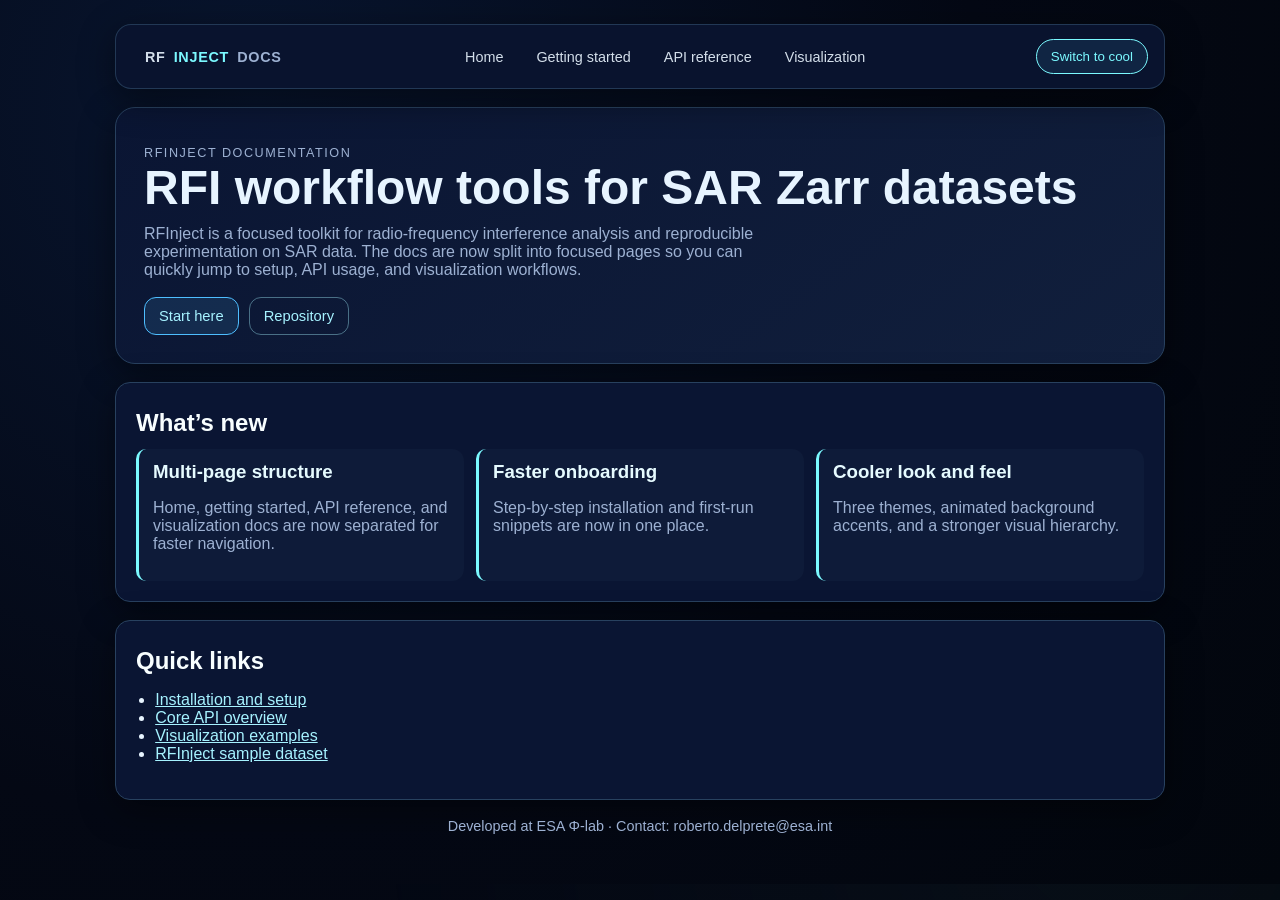
==== docs/index.html @ 1dd4d15b "Refactor code structure for improved readability and maintainability" ====
<!doctype html>
<html lang="en" data-theme="dark">
  <head>
    <meta charset="UTF-8" />
    <meta name="viewport" content="width=device-width, initial-scale=1.0" />
    <title>RFInject Docs · Home</title>
    <link rel="stylesheet" href="./styles.css" />
  </head>
  <body>
    <div class="docs-shell">
      <header class="topbar">
        <a class="brand" href="./index.html" aria-label="RFInject documentation home">
          <span>RF</span>
          <strong>Inject</strong>
          <span class="muted">docs</span>
        </a>
        <nav aria-label="Primary navigation">
          <a href="./index.html">Home</a>
          <a href="./getting-started.html">Getting started</a>
          <a href="./api-reference.html">API reference</a>
          <a href="./visualization.html">Visualization</a>
        </nav>
        <button id="theme-toggle" class="theme-toggle" type="button" aria-label="Cycle color theme">
          Switch to cool
        </button>
      </header>

      <main>
        <section class="hero">
          <p class="eyebrow">RFInject Documentation</p>
          <h1>RFI workflow tools for SAR Zarr datasets</h1>
          <p>
            RFInject is a focused toolkit for radio-frequency interference analysis and reproducible experimentation on SAR data.
            The docs are now split into focused pages so you can quickly jump to setup, API usage, and visualization workflows.
          </p>
          <div class="actions">
            <a class="btn" href="./getting-started.html">Start here</a>
            <a class="btn secondary" href="https://github.com/sirbastiano/rfinject-utils">Repository</a>
          </div>
        </section>

        <section class="card">
          <h2 class="section-title">What’s new</h2>
          <div class="grid">
            <article class="api-item">
              <h3>Multi-page structure</h3>
              <p class="muted">Home, getting started, API reference, and visualization docs are now separated for faster navigation.</p>
            </article>
            <article class="api-item">
              <h3>Faster onboarding</h3>
              <p class="muted">Step-by-step installation and first-run snippets are now in one place.</p>
            </article>
            <article class="api-item">
              <h3>Cooler look and feel</h3>
              <p class="muted">Three themes, animated background accents, and a stronger visual hierarchy.</p>
            </article>
          </div>
        </section>

        <section class="card">
          <h2 class="section-title">Quick links</h2>
          <ul>
            <li><a href="./getting-started.html#install">Installation and setup</a></li>
            <li><a href="./api-reference.html#core-api">Core API overview</a></li>
            <li><a href="./visualization.html#visualization-examples">Visualization examples</a></li>
            <li><a href="https://huggingface.co/datasets/RFInject/v1">RFInject sample dataset</a></li>
          </ul>
        </section>
      </main>

      <footer>Developed at ESA Φ-lab · Contact: roberto.delprete@esa.int</footer>
    </div>

    <script src="./main.js" defer></script>
  </body>
</html>
---- docs/styles.css ----
:root {
  --text: #e7f4ff;
  --muted: #9db1d2;
  --surface: #0a1533;
  --surface-soft: #111f3c;
  --surface-border: #28415f;
  --bg-from: #041025;
  --bg-mid: #08152f;
  --bg-to: #040814;
  --accent: #4ebeff;
  --accent-bright: #7bf9ff;
  --accent-soft: #a6f2ff;
  --accent-warm: #86e2ff;
  --shadow: 0 10px 36px rgba(0, 0, 0, 0.45);
}

:root[data-theme="cool"] {
  --text: #eafcff;
  --muted: #9deeff;
  --surface: #092139;
  --surface-soft: #0e2f46;
  --surface-border: #1d708f;
  --bg-from: #031021;
  --bg-mid: #04314e;
  --bg-to: #0b5f8a;
  --accent: #6ff7ff;
  --accent-bright: #8ef8ff;
  --accent-soft: #adfdff;
  --accent-warm: #85fff3;
}

:root[data-theme="aurora"] {
  --text: #f4fff0;
  --muted: #ccf7d2;
  --surface: #0d2f1e;
  --surface-soft: #14442b;
  --surface-border: #2a6a44;
  --bg-from: #08170f;
  --bg-mid: #1a3a24;
  --bg-to: #0f6a45;
  --accent: #4aff9f;
  --accent-bright: #99ffd1;
  --accent-soft: #b9ffe4;
  --accent-warm: #8de98a;
}

*,
*::before,
*::after { box-sizing: border-box; }

@import url("https://fonts.googleapis.com/css2?family=Manrope:wght@400;600;800&family=JetBrains+Mono:wght@400;600&display=swap");

html, body {
  margin: 0;
  min-height: 100%;
  font-family: "Manrope", "Segoe UI", "Helvetica Neue", Arial, sans-serif;
  color: var(--text);
  background: radial-gradient(circle at 20% 12%, var(--bg-mid), var(--bg-to) 56%, #02060d 100%);
}

body {
  padding: 24px 16px 40px;
  position: relative;
  overflow-x: hidden;
}

body::before {
  content: "";
  position: fixed;
  inset: -8% -12%;
  background:
    radial-gradient(circle at 10% 10%, color-mix(in srgb, var(--accent) 30%, transparent), transparent 50%),
    radial-gradient(circle at 85% 20%, color-mix(in srgb, var(--accent-warm) 24%, transparent), transparent 47%),
    radial-gradient(circle at 80% 85%, color-mix(in srgb, var(--accent-soft) 25%, transparent), transparent 52%);
  opacity: 0.15;
  pointer-events: none;
  filter: blur(10px);
  animation: drift 24s linear infinite alternate;
  z-index: -2;
}

body::after {
  content: "";
  position: fixed;
  inset: 0;
  background:
    repeating-linear-gradient(
      145deg,
      rgba(255, 255, 255, 0.012) 0 1px,
      transparent 1px 120px
    );
  mix-blend-mode: soft-light;
  pointer-events: none;
  opacity: 0.2;
  z-index: -1;
}

.docs-shell {
  width: min(1050px, 100%);
  margin: 0 auto;
  display: grid;
  gap: 18px;
}

.topbar {
  border: 1px solid color-mix(in srgb, var(--surface-border) 82%, transparent);
  border-radius: 16px;
  background: color-mix(in srgb, var(--surface) 90%, black 10%);
  box-shadow: var(--shadow);
  padding: 14px 16px;
  display: flex;
  align-items: center;
  justify-content: space-between;
  gap: 14px;
  backdrop-filter: blur(8px);
  position: sticky;
  top: 10px;
  z-index: 8;
}

.brand {
  color: inherit;
  text-decoration: none;
  display: flex;
  gap: 8px;
  align-items: baseline;
  letter-spacing: 0.05em;
  text-transform: uppercase;
  font-weight: 800;
}

.brand strong {
  color: var(--accent-bright);
}

.topbar nav {
  display: flex;
  gap: 7px;
  flex-wrap: wrap;
}

.topbar a {
  color: color-mix(in srgb, var(--text) 80%, white 10%);
  text-decoration: none;
  padding: 8px 12px;
  border-radius: 999px;
  border: 1px solid transparent;
  font-size: 0.9rem;
}

.topbar a:hover,
.topbar a:focus-visible,
.topbar a.active {
  border-color: color-mix(in srgb, var(--accent) 45%, transparent);
  background: color-mix(in srgb, var(--accent-soft) 12%, transparent);
}

.theme-toggle {
  border: 1px solid var(--accent-bright);
  color: var(--accent-bright);
  background: color-mix(in srgb, var(--accent) 10%, transparent);
  border-radius: 999px;
  padding: 9px 14px;
  cursor: pointer;
  transition: transform 160ms ease, background 160ms ease;
}

.theme-toggle:hover,
.theme-toggle:focus-visible {
  transform: translateY(-1px);
  background: color-mix(in srgb, var(--accent-bright) 18%, transparent);
}

main {
  display: grid;
  gap: 18px;
}

.hero {
  border: 1px solid var(--surface-border);
  border-radius: 20px;
  background: linear-gradient(145deg, var(--surface), var(--surface-soft));
  padding: 28px;
  box-shadow: var(--shadow);
}

.eyebrow {
  margin: 0 0 8px;
  letter-spacing: 0.12em;
  text-transform: uppercase;
  font-size: 0.79rem;
  color: var(--accent-warm);
}

.hero h1 {
  margin: 0;
  font-size: clamp(1.9rem, 4vw, 3rem);
}

.hero p {
  margin: 10px 0 0;
  color: var(--muted);
  max-width: 72ch;
}

.actions {
  margin-top: 18px;
  display: flex;
  gap: 10px;
  flex-wrap: wrap;
}

.btn {
  text-decoration: none;
  border: 1px solid var(--accent);
  background: color-mix(in srgb, var(--accent) 12%, transparent);
  color: white;
  border-radius: 12px;
  padding: 10px 14px;
  font-size: 0.92rem;
}

.btn.secondary {
  border-color: color-mix(in srgb, var(--accent-soft) 40%, transparent);
  background: transparent;
}

.card {
  border: 1px solid var(--surface-border);
  border-radius: 15px;
  background: var(--surface);
  padding: 20px;
  box-shadow: var(--shadow);
  animation: rise 220ms ease;
}

.section-title {
  margin: 6px 0 12px;
  color: #f8feff;
}

.grid {
  display: grid;
  gap: 12px;
  grid-template-columns: repeat(auto-fit, minmax(230px, 1fr));
}

.api-grid {
  display: grid;
  gap: 12px;
}

.api-item {
  padding: 12px 14px;
  border-left: 3px solid var(--accent-bright);
  background: color-mix(in srgb, var(--surface-soft) 65%, transparent);
  border-radius: 10px;
  border-top-right-radius: 12px;
  border-bottom-right-radius: 12px;
}

.api-item h3 {
  margin: 0 0 6px;
  color: #e6fbff;
}

section a,
.card a,
.hero a,
footer a {
  color: var(--accent-soft);
}

ul, ol {
  padding-left: 1.2rem;
}

pre {
  margin: 0;
  background: #050f1d;
  color: #d9f4ff;
  border: 1px solid #173b63;
  border-radius: 10px;
  padding: 13px;
  overflow-x: auto;
}

code,
pre,
code-like {
  font-family: "JetBrains Mono", "SFMono-Regular", Menlo, Monaco, Consolas, monospace;
  font-size: 0.9rem;
}

.highlight {
  color: var(--accent-soft);
}

.muted {
  color: var(--muted);
}

footer {
  text-align: center;
  color: var(--muted);
  font-size: 0.9rem;
  padding-bottom: 10px;
}

@keyframes rise {
  from { opacity: 0; transform: translateY(8px); }
  to { opacity: 1; transform: translateY(0); }
}

@keyframes drift {
  from { transform: translate3d(0, 0, 0); }
  to { transform: translate3d(-4%, -3%, 0) rotate(1deg); }
}

@media (max-width: 900px) {
  .topbar {
    flex-wrap: wrap;
  }
}

@media (max-width: 700px) {
  .topbar nav { order: 2; width: 100%; }
  .theme-toggle { order: 3; }
  .hero { padding: 18px; }
}

@media (prefers-reduced-motion: reduce) {
  body::before,
  .card,
  .hero {
    animation: none;
  }
}
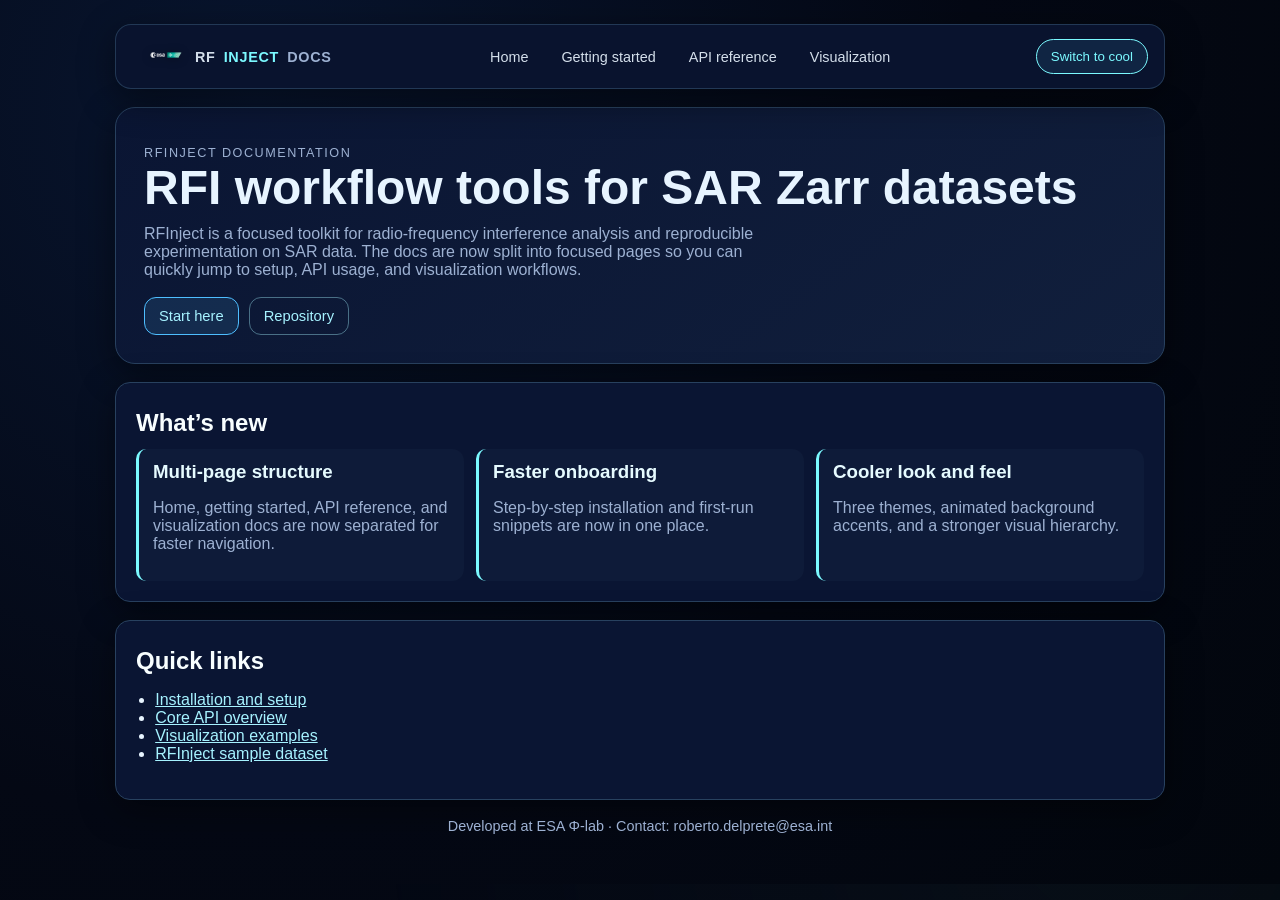
==== commit 2a46130b: "feat: add ESA Φ-lab logo to documentation and update IoU threshold in evaluation notebook" ====
--- a/docs/index.html
+++ b/docs/index.html
@@ -10,6 +10,7 @@
     <div class="docs-shell">
       <header class="topbar">
         <a class="brand" href="./index.html" aria-label="RFInject documentation home">
+          <img src="./ESAΦ-lab_WT.png" alt="ESA Φ-lab logo" class="brand-logo" />
           <span>RF</span>
           <strong>Inject</strong>
           <span class="muted">docs</span>
--- a/docs/styles.css
+++ b/docs/styles.css
@@ -129,6 +129,13 @@
   font-weight: 800;
 }
 
+.brand-logo {
+  width: 42px;
+  height: auto;
+  object-fit: contain;
+  filter: drop-shadow(0 1px 5px rgba(0, 0, 0, 0.35));
+}
+
 .brand strong {
   color: var(--accent-bright);
 }
@@ -264,6 +271,17 @@
   color: #e6fbff;
 }
 
+.param-list {
+  margin: 0 0 8px;
+  padding-left: 1.1rem;
+  list-style: disc;
+}
+
+.param-name {
+  font-family: "JetBrains Mono", "SFMono-Regular", Menlo, Monaco, Consolas, monospace;
+  color: var(--accent-soft);
+}
+
 section a,
 .card a,
 .hero a,
@@ -326,6 +344,7 @@
 @media (max-width: 700px) {
   .topbar nav { order: 2; width: 100%; }
   .theme-toggle { order: 3; }
+  .brand-logo { width: 34px; }
   .hero { padding: 18px; }
 }
 
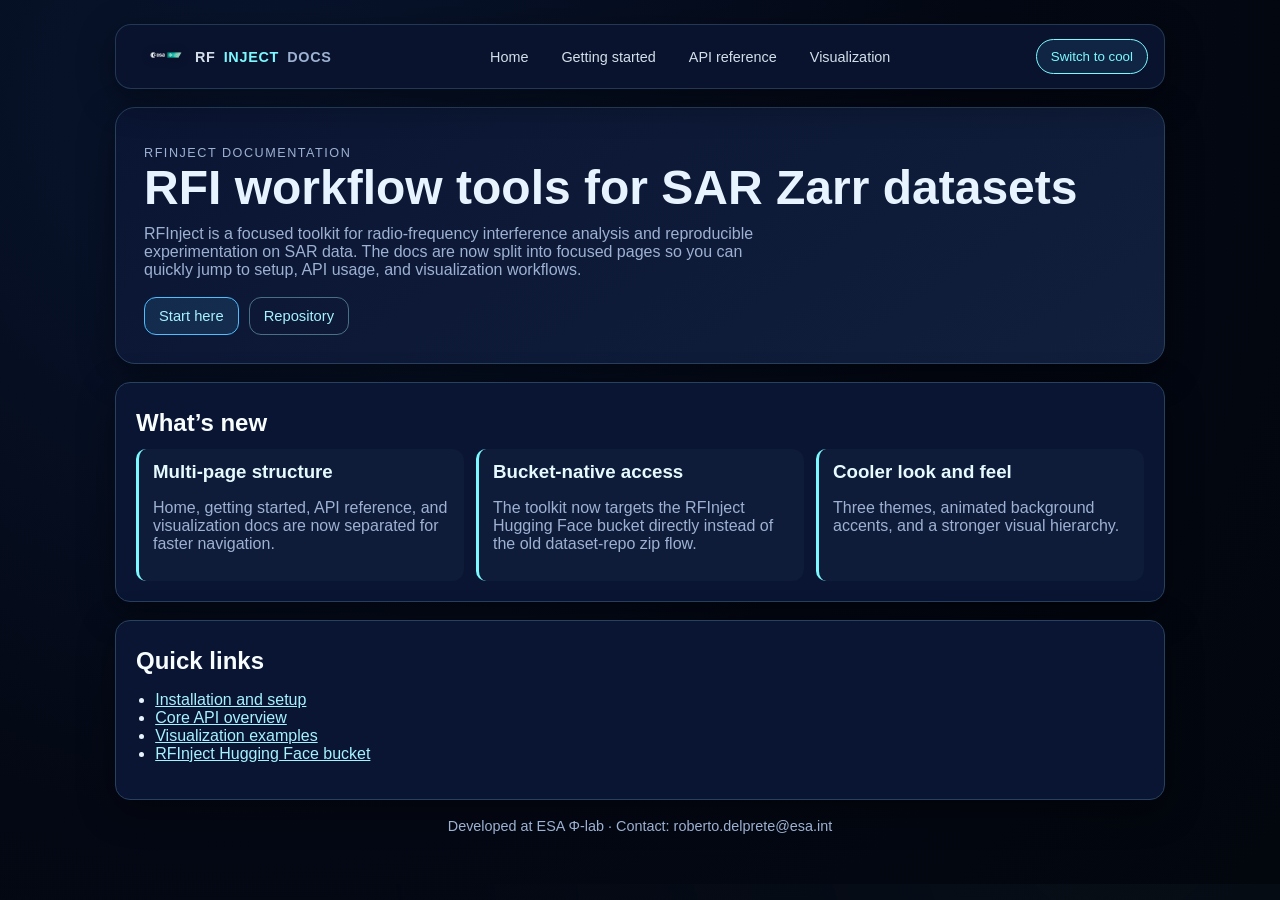
==== commit 2c9c5de9: "feat: Enhance RFInject with Hugging Face bucket support and improve training module - Added support " ====
--- a/docs/index.html
+++ b/docs/index.html
@@ -48,8 +48,8 @@
               <p class="muted">Home, getting started, API reference, and visualization docs are now separated for faster navigation.</p>
             </article>
             <article class="api-item">
-              <h3>Faster onboarding</h3>
-              <p class="muted">Step-by-step installation and first-run snippets are now in one place.</p>
+              <h3>Bucket-native access</h3>
+              <p class="muted">The toolkit now targets the RFInject Hugging Face bucket directly instead of the old dataset-repo zip flow.</p>
             </article>
             <article class="api-item">
               <h3>Cooler look and feel</h3>
@@ -64,7 +64,7 @@
             <li><a href="./getting-started.html#install">Installation and setup</a></li>
             <li><a href="./api-reference.html#core-api">Core API overview</a></li>
             <li><a href="./visualization.html#visualization-examples">Visualization examples</a></li>
-            <li><a href="https://huggingface.co/datasets/RFInject/v1">RFInject sample dataset</a></li>
+            <li><a href="https://huggingface.co/buckets/ESA-philab/RFInject-v1-L0">RFInject Hugging Face bucket</a></li>
           </ul>
         </section>
       </main>
